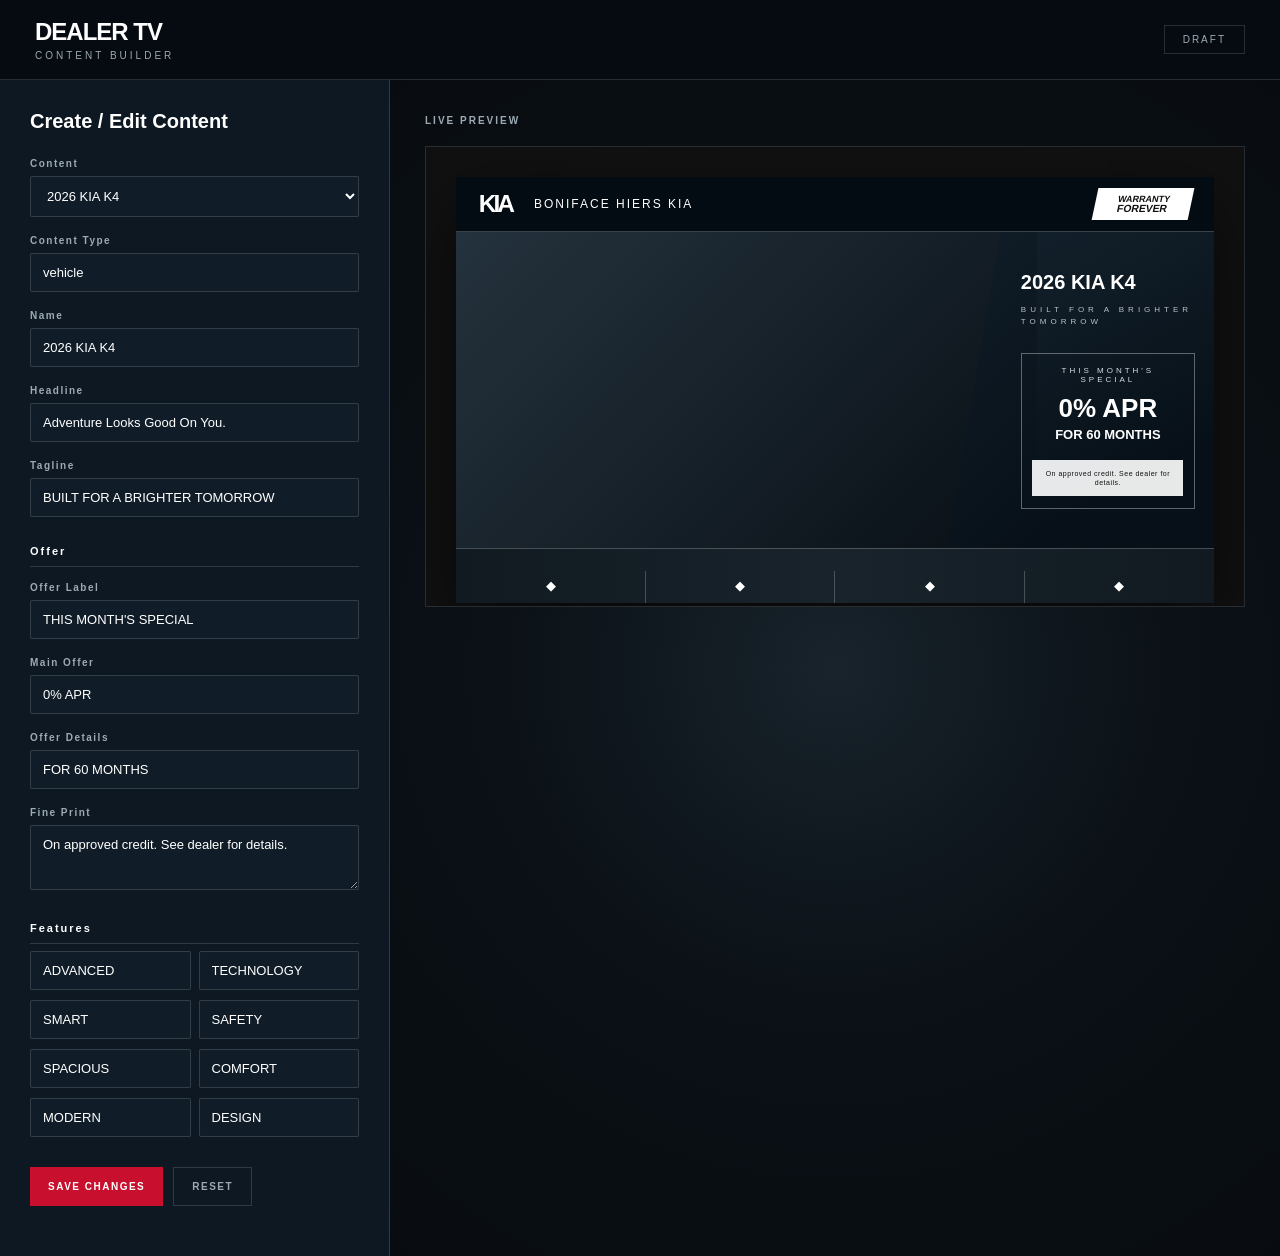
==== builder.html @ c63c9c1e "DealerTV: Working Builder Prototype" ====
<!DOCTYPE html>
<html lang="en">
<head>
    <meta charset="UTF-8">
    <meta name="viewport" content="width=device-width, initial-scale=1.0">
    <title>Dealer TV — Content Builder</title>
    <link rel="stylesheet" href="builder.css">
</head>

<body>

    <main class="builder">

        <header class="builder-header">
            <div>
                <div class="builder-title">DEALER TV</div>
                <div class="builder-subtitle">CONTENT BUILDER</div>
            </div>

            <div class="builder-status">
                DRAFT
            </div>
        </header>

        <section class="builder-content">

            <div class="editor-panel">

                <h2>Create / Edit Content</h2>

                <label for="contentSelect">Content</label>
                <select id="contentSelect"></select>

                <label for="contentType">Content Type</label>
                <input id="contentType" type="text" readonly>

                <label for="contentName">Name</label>
                <input id="contentName" type="text">

                <label for="headline">Headline</label>
                <input id="headline" type="text">

                <label for="tagline">Tagline</label>
                <input id="tagline" type="text">

                <div class="section-label">Offer</div>

                <label for="offerLabel">Offer Label</label>
                <input id="offerLabel" type="text">

                <label for="offer">Main Offer</label>
                <input id="offer" type="text">

                <label for="offerSub">Offer Details</label>
                <input id="offerSub" type="text">

                <label for="finePrint">Fine Print</label>
                <textarea id="finePrint"></textarea>

                <div class="section-label">Features</div>

                <div class="feature-row">
                    <input id="feature1a" type="text">
                    <input id="feature1b" type="text">
                </div>

                <div class="feature-row">
                    <input id="feature2a" type="text">
                    <input id="feature2b" type="text">
                </div>

                <div class="feature-row">
                    <input id="feature3a" type="text">
                    <input id="feature3b" type="text">
                </div>

                <div class="feature-row">
                    <input id="feature4a" type="text">
                    <input id="feature4b" type="text">
                </div>

                <div class="buttons">
                    <button id="saveButton">SAVE CHANGES</button>
                    <button id="resetButton" class="secondary">RESET</button>
                </div>

            </div>

            <div class="preview-panel">

                <div class="preview-header">
                    LIVE PREVIEW
                </div>

                <iframe
    id="tvPreview"
    src="index.html?preview=true"
    title="Dealer TV Preview">
</iframe>

            </div>

        </section>

    </main>

    <script src="content.js"></script>
    <script src="builder.js"></script>

</body>
</html>
---- builder.css ----
/* =========================================
   DEALER TV — CONTENT BUILDER
   ========================================= */

* {
    box-sizing: border-box;
    margin: 0;
    padding: 0;
}

:root {
    --black: #071018;
    --dark: #0d1822;
    --panel: #101d28;
    --panel-light: #172530;
    --white: #ffffff;
    --muted: #9daab3;
    --line: rgba(255, 255, 255, 0.14);
    --accent: #c8102e;
}

body {
    background: #080c10;
    color: var(--white);
    font-family: Arial, Helvetica, sans-serif;
    min-height: 100vh;
}

/* =========================================
   BUILDER
   ========================================= */

.builder {
    min-height: 100vh;
}

/* =========================================
   HEADER
   ========================================= */

.builder-header {
    height: 80px;
    background: #050b10;
    border-bottom: 1px solid var(--line);
    display: flex;
    align-items: center;
    justify-content: space-between;
    padding: 0 35px;
}

.builder-title {
    font-size: 24px;
    font-weight: 800;
    letter-spacing: -1px;
}

.builder-subtitle {
    font-size: 10px;
    letter-spacing: 3px;
    color: var(--muted);
    margin-top: 4px;
}

.builder-status {
    border: 1px solid var(--line);
    padding: 8px 18px;
    font-size: 10px;
    letter-spacing: 2px;
    color: var(--muted);
}

/* =========================================
   MAIN CONTENT
   ========================================= */

.builder-content {
    display: grid;
    grid-template-columns: 390px 1fr;
    min-height: calc(100vh - 80px);
}

/* =========================================
   EDITOR PANEL
   ========================================= */

.editor-panel {
    background: var(--dark);
    border-right: 1px solid var(--line);
    padding: 30px;
    overflow-y: auto;
}

.editor-panel h2 {
    font-size: 20px;
    margin-bottom: 25px;
}

.editor-panel label {
    display: block;
    font-size: 10px;
    font-weight: 700;
    letter-spacing: 1.5px;
    color: var(--muted);
    margin-bottom: 7px;
    margin-top: 18px;
}

.editor-panel input,
.editor-panel select,
.editor-panel textarea {
    width: 100%;
    background: var(--panel);
    border: 1px solid var(--line);
    color: var(--white);
    padding: 11px 12px;
    font-family: Arial, Helvetica, sans-serif;
    font-size: 13px;
    border-radius: 2px;
    outline: none;
}

.editor-panel input:focus,
.editor-panel select:focus,
.editor-panel textarea:focus {
    border-color: rgba(255, 255, 255, 0.45);
}

.editor-panel select {
    cursor: pointer;
}

.editor-panel textarea {
    min-height: 65px;
    resize: vertical;
}

/* =========================================
   SECTION LABELS
   ========================================= */

.section-label {
    margin-top: 28px;
    margin-bottom: -3px;
    padding-bottom: 9px;
    border-bottom: 1px solid var(--line);
    font-size: 11px;
    font-weight: 800;
    letter-spacing: 2px;
}

/* =========================================
   FEATURES
   ========================================= */

.feature-row {
    display: grid;
    grid-template-columns: 1fr 1fr;
    gap: 8px;
    margin-top: 10px;
}

.feature-row input {
    margin: 0;
}

/* =========================================
   BUTTONS
   ========================================= */

.buttons {
    display: flex;
    gap: 10px;
    margin-top: 30px;
    padding-bottom: 20px;
}

button {
    border: 0;
    background: var(--accent);
    color: white;
    padding: 13px 18px;
    font-size: 10px;
    font-weight: 800;
    letter-spacing: 1.5px;
    cursor: pointer;
}

button:hover {
    filter: brightness(1.15);
}

button.secondary {
    background: transparent;
    border: 1px solid var(--line);
    color: var(--muted);
}

/* =========================================
   PREVIEW PANEL
   ========================================= */

.preview-panel {
    background:
        radial-gradient(
            circle at center,
            #18232b 0%,
            #0b1117 45%,
            #080c10 100%
        );
    padding: 35px;
}

.preview-header {
    font-size: 10px;
    font-weight: 800;
    letter-spacing: 2px;
    color: var(--muted);
    margin-bottom: 20px;
}

.preview-panel {
    background:
        radial-gradient(
            circle at center,
            #18232b 0%,
            #0b1117 45%,
            #080c10 100%
        );
    padding: 35px;
    overflow: auto;
}

.preview-header {
    font-size: 10px;
    font-weight: 800;
    letter-spacing: 2px;
    color: var(--muted);
    margin-bottom: 20px;
}

#tvPreview {
    width: 100%;
    max-width: 1100px;
    aspect-ratio: 16 / 9;
    display: block;
    margin: 0 auto;
    border: 1px solid var(--line);
    background: #050b10;
}

/* =========================================
   RESPONSIVE
   ========================================= */

@media (max-width: 900px) {

    .builder-content {
        grid-template-columns: 1fr;
    }

    .editor-panel {
        border-right: 0;
        border-bottom: 1px solid var(--line);
    }

    .preview-panel {
        padding: 20px;
    }
}
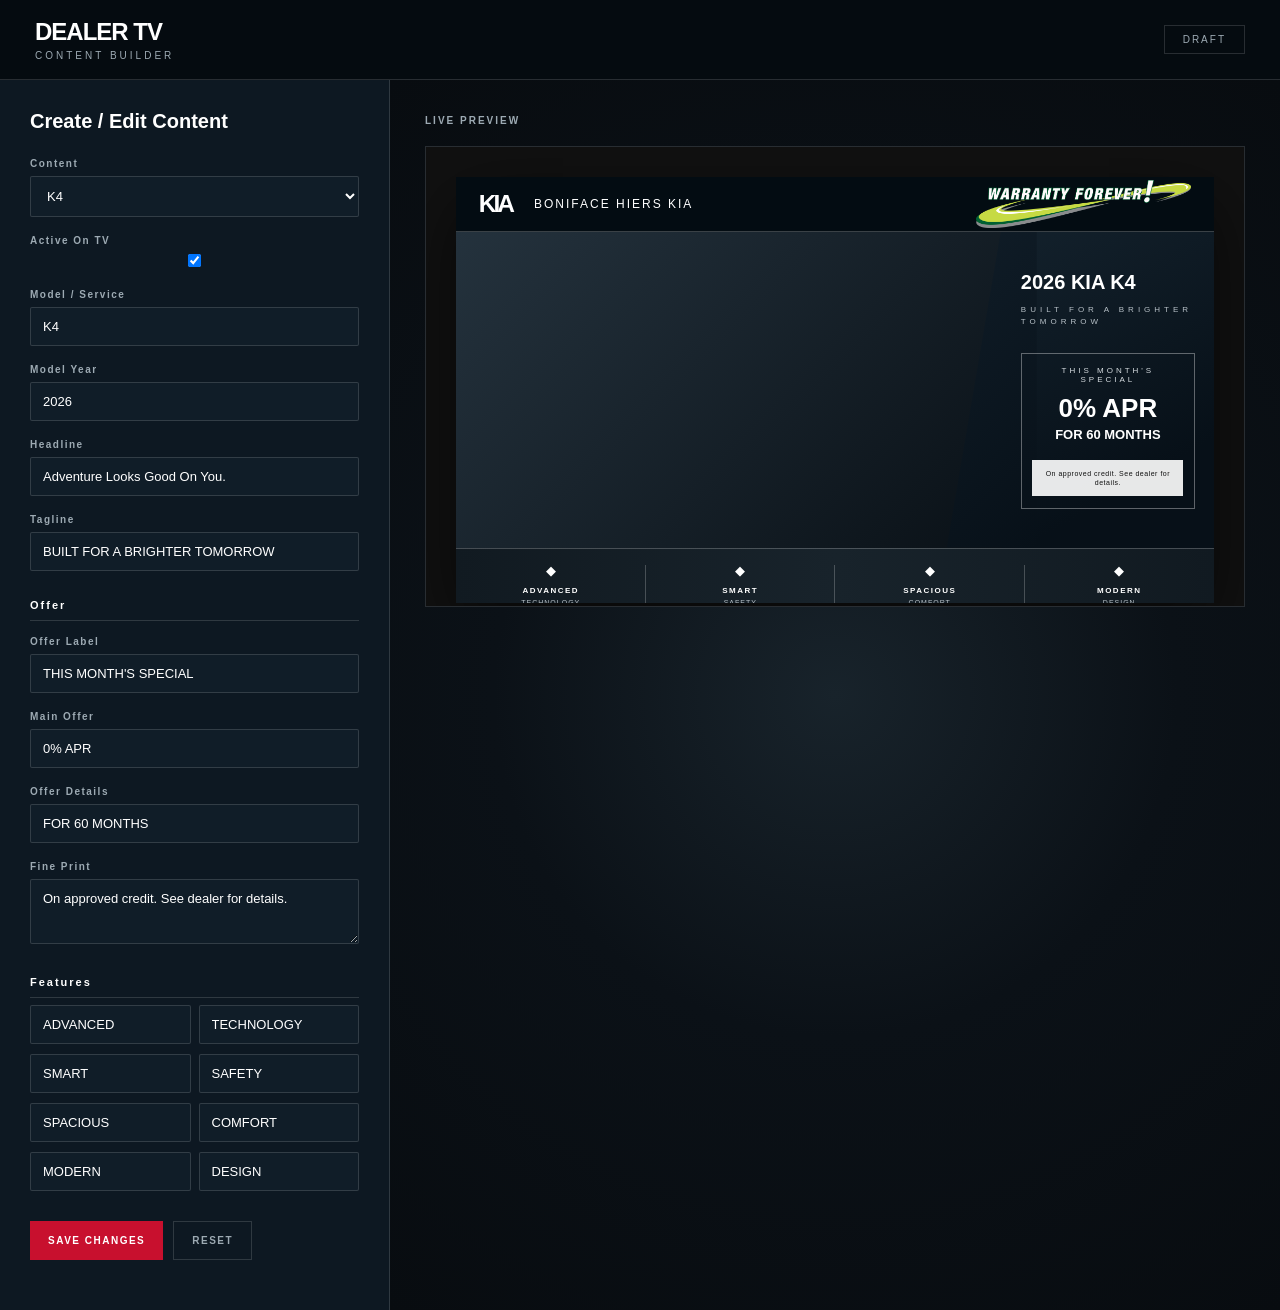
==== commit ac688952: "DEALERTV: Added more Videos to content" ====
--- a/builder.html
+++ b/builder.html
@@ -31,11 +31,15 @@
                 <label for="contentSelect">Content</label>
                 <select id="contentSelect"></select>
 
-                <label for="contentType">Content Type</label>
-                <input id="contentType" type="text" readonly>
 
-                <label for="contentName">Name</label>
-                <input id="contentName" type="text">
+                <label for="contentActive">Active On TV</label>
+                <input id="contentActive" type="checkbox">
+
+               <label for="contentModel">Model / Service</label>
+               <input id="contentModel" type="text" readonly>
+
+               <label for="contentYear">Model Year</label>
+               <input id="contentYear" type="text">
 
                 <label for="headline">Headline</label>
                 <input id="headline" type="text">
